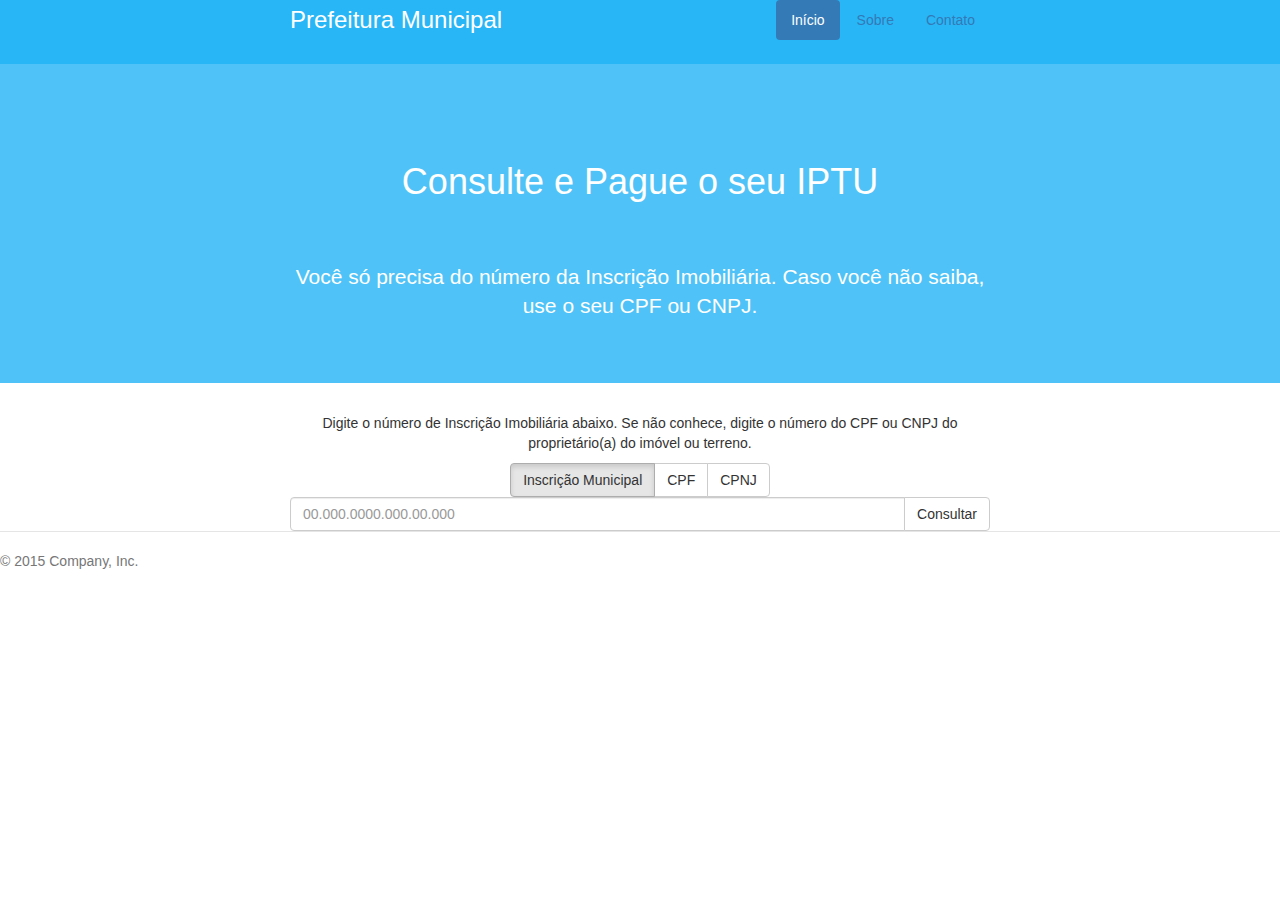
==== webapp/index.html @ adbd4854 "consulta page created" ====
<!DOCTYPE html>
<html lang="en">
   <head>
      <meta charset="utf-8">
      <meta name="viewport" content="width=device-width, initial-scale=1">

      <title>IPTU Online</title>

      <!-- Bootstrap -->
      <link href="css/bootstrap.min.css" rel="stylesheet">

      <!-- Custom styles for this template -->
      <link href="style.css" rel="stylesheet">

      <!-- HTML5 shim and Respond.js for IE8 support of HTML5 elements and media queries -->
      <!-- WARNING: Respond.js doesn't work if you view the page via file:// -->
      <!--[if lt IE 9]>
<script src="https://oss.maxcdn.com/html5shiv/3.7.2/html5shiv.min.js"></script>
<script src="https://oss.maxcdn.com/respond/1.4.2/respond.min.js"></script>
<![endif]-->
   </head>
   <body>
      <div class="">
         <div class="header clearfix">
            <div class="container">
               <nav>
                  <ul class="nav nav-pills pull-right">
                     <li class="active"><a href="#">Início</a></li>
                     <li><a href="#">Sobre</a></li>
                     <li><a href="#">Contato</a></li>
                  </ul>
               </nav>
               <h3 class="text-muted">Prefeitura Municipal</h3>
            </div>
         </div>

         <div class="jumbotron">
            <div class="container">
               <h1>Consulte e Pague o seu IPTU</h1>
               <p class="lead">Você só precisa do número da Inscrição Imobiliária. Caso você não saiba, use o seu CPF ou CNPJ.</p>
            </div>   
         </div>

         <div class="container text-center">

            <p>Digite o número de Inscrição Imobiliária abaixo. Se não conhece, digite o número do CPF ou CNPJ do proprietário(a) do imóvel ou terreno.</p>

            <div class="btn-group" role="group" aria-label="...">
               <button type="button" class="btn btn-default active">Inscrição Municipal</button>
               <button type="button" class="btn btn-default">CPF</button>
               <button type="button" class="btn btn-default">CPNJ</button>
            </div>

            <form>

               <div class="input-group">
                  <input type="number" class="form-control" id="" placeholder="00.000.0000.000.00.000">
                  <span class="input-group-btn">
                     <button class="btn btn-default" type="button">Consultar</button>
                  </span>
               </div>

            </form>

         </div>


         <footer class="footer">
            <p>&copy; 2015 Company, Inc.</p>
         </footer>

      </div>

      <script src="https://ajax.googleapis.com/ajax/libs/jquery/1.11.3/jquery.min.js"></script>
      <script src="js/bootstrap.min.js"></script>
      
   </body>
</html>
---- webapp/style.css ----
/* Space out content a bit */
body {
   padding-bottom: 20px;
}

/* Everything but the jumbotron gets side spacing for mobile first views */
.header,
.marketing,
.footer {
   padding-right: 15px;
   padding-left: 15px;
}

/* Custom page header */
.header {
   background-color: #29B6F6;
   height: 64px;
}

/* Make the masthead heading the same height as the navigation */
.header h3,
.header p {
   margin-top: 0;
   margin-bottom: 0;
   line-height: 40px;
   color: white;
}

/* Custom page footer */
.footer {
   padding-top: 19px;
   color: #777;
   border-top: 1px solid #e5e5e5;
}

/* Customize container */
@media (min-width: 768px) {
   .jumbotron .container,
   .container {
      max-width: 730px;
   }
}
.container-narrow > hr {
   margin: 30px 0;
}

/* Main marketing message and sign up button */
.jumbotron {
   text-align: center;
   border-bottom: 1px solid #e5e5e5;
   background-color: #4FC3F7;
}
.jumbotron .btn {
   padding: 14px 24px;
   font-size: 21px;
}

.jumbotron h1 {
   font-size: 36px;
   font-weight: 100;
   margin-top: 50px;
   margin-bottom: 60px;
   color: white;
}

.jumbotron p {
   font-weight: 200;
   color: white;
}

/* Supporting marketing content */
.marketing {
   margin: 40px 0;
}
.marketing p + h4 {
   margin-top: 28px;
}

/* Responsive: Portrait tablets and up */
@media screen and (min-width: 768px) {
   /* Remove the padding we set earlier */
   .header,
   .marketing,
   .footer {
      padding-right: 0;
      padding-left: 0;
   }
   
   /* Remove the bottom border on the jumbotron for visual effect */
   .jumbotron {
      border-bottom: 0;
   }
}
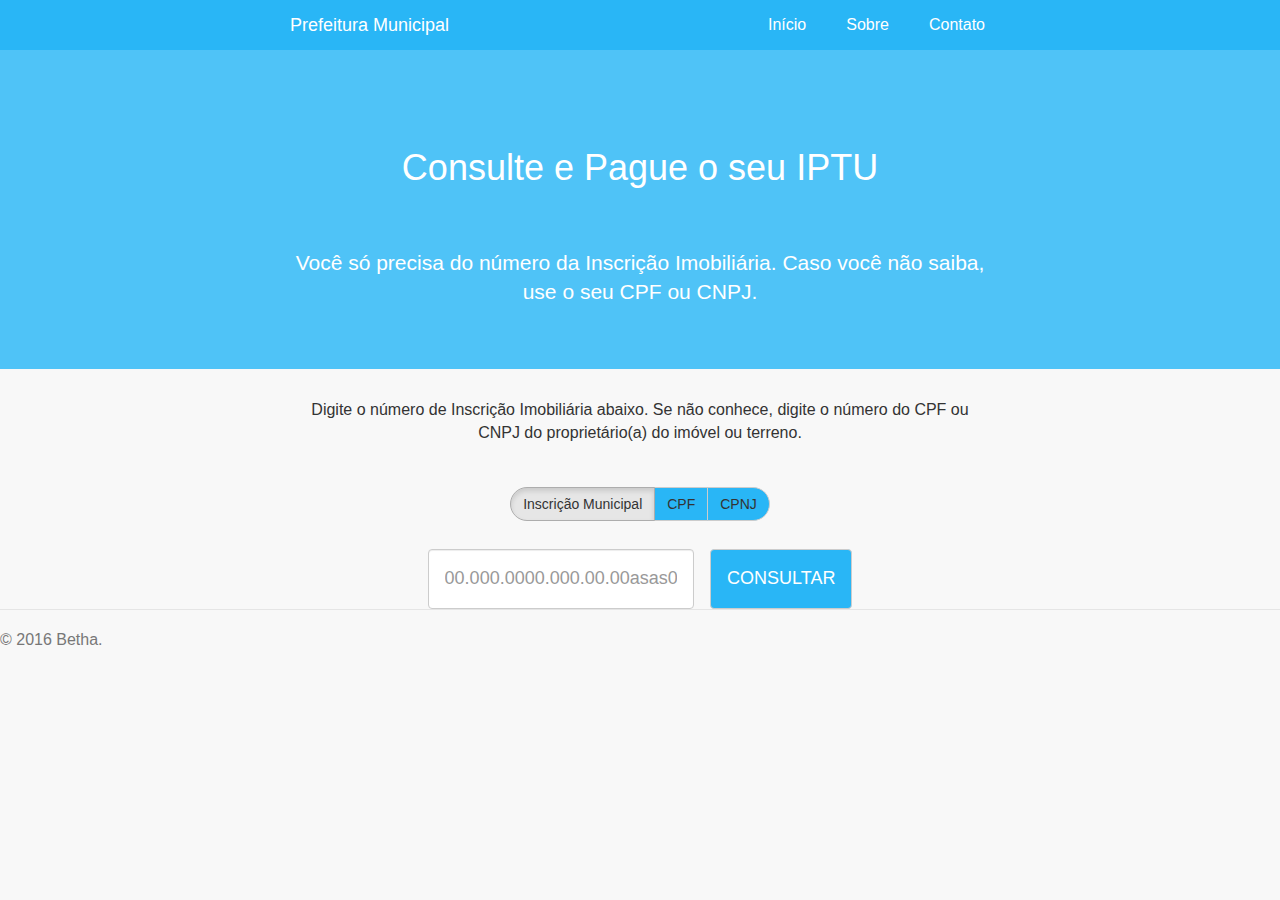
==== commit 9970f57b: "results and index page almost done" ====
--- a/webapp/index.html
+++ b/webapp/index.html
@@ -20,7 +20,36 @@
 <![endif]-->
    </head>
    <body>
+
       <div class="">
+
+         <div class="navbar navbar-inverse navbar-static-top" role="navigation">
+            <div class="container">
+               <div class="navbar-header">
+                  <button type="button" class="navbar-toggle collapsed" data-toggle="collapse" data-target=".navbar-collapse">
+                     <span class="sr-only">Toggle navigation</span>
+                     <span class="icon-bar"></span>
+                     <span class="icon-bar"></span>
+                     <span class="icon-bar"></span>
+                  </button>
+                  
+                  <a class="navbar-brand" href="#">Prefeitura Municipal</a>
+
+               </div>
+
+               <div class="navbar-collapse collapse">
+
+                  <ul class="nav navbar-nav navbar-right">
+                     <li><a href="#"><span>Início</span></a></li>
+                     <li><a href="#"><span>Sobre</span></a></li>
+                     <li><a href="#"><span>Contato</span></a></li>
+                  </ul>
+
+               </div>
+            </div>
+         </div>
+
+<!--
          <div class="header clearfix">
             <div class="container">
                <nav>
@@ -33,6 +62,7 @@
                <h3 class="text-muted">Prefeitura Municipal</h3>
             </div>
          </div>
+-->
 
          <div class="jumbotron">
             <div class="container">
@@ -51,28 +81,27 @@
                <button type="button" class="btn btn-default">CPNJ</button>
             </div>
 
-            <form>
-
-               <div class="input-group">
-                  <input type="number" class="form-control" id="" placeholder="00.000.0000.000.00.000">
-                  <span class="input-group-btn">
-                     <button class="btn btn-default" type="button">Consultar</button>
-                  </span>
+            <form class="form-inline custom-input">
+               <div class="form-group">
+                  <input type="number" class="form-control" id="" placeholder="00.000.0000.000.00.00asas0">
                </div>
 
+               <button type="submit" class="btn btn-default">CONSULTAR</button>
             </form>
+
+
 
          </div>
 
 
          <footer class="footer">
-            <p>&copy; 2015 Company, Inc.</p>
+            <p>&copy; 2016 Betha.</p>
          </footer>
 
       </div>
 
       <script src="https://ajax.googleapis.com/ajax/libs/jquery/1.11.3/jquery.min.js"></script>
       <script src="js/bootstrap.min.js"></script>
-      
+
    </body>
 </html>--- a/webapp/style.css
+++ b/webapp/style.css
@@ -1,9 +1,19 @@
 /* Space out content a bit */
+/*
 body {
-   padding-bottom: 20px;
-}
-
-/* Everything but the jumbotron gets side spacing for mobile first views */
+padding-bottom: 20px;
+}
+*/
+
+html, body {
+   font-family: 'Source Sans Pro', sans-serif;
+   font-size: 16px;
+   background-color: #f8f8f8;
+   margin-left: auto;
+   margin-right: auto;
+   margin-bottom: 50px;
+}
+
 .header,
 .marketing,
 .footer {
@@ -11,13 +21,18 @@
    padding-left: 15px;
 }
 
-/* Custom page header */
 .header {
    background-color: #29B6F6;
    height: 64px;
 }
 
-/* Make the masthead heading the same height as the navigation */
+.header li a {
+   border-radius: 100px;
+   padding-left: 25px;
+   padding-right: 25px;
+   margin-left: 15px;
+}
+
 .header h3,
 .header p {
    margin-top: 0;
@@ -26,14 +41,65 @@
    color: white;
 }
 
-/* Custom page footer */
+.btn-group {
+   margin: 32px 0 28px 0;
+}
+
+.custom-input {
+   width: auto;
+}
+
+.content {
+   overflow: hidden;
+   position: relative;
+   max-width: 100%;
+   width: 100%;
+   height: 200px;
+   background-color: white;
+   height: auto;
+   margin-bottom: 25px;
+   margin-left: auto;
+   margin-right: auto;
+   margin-top: 36px;
+   padding: 10px 25px 25px 25px;
+   border-radius: 3px;
+   box-shadow: 0 2px 5px 0 rgba(0, 0, 0, 0.24);
+}
+
+
+/* Weird thing 'bout this.
+If font-size is even, the text inside the input
+will be cutted off. 
+
+Welcome to the weirdness world of web-developmentz */
+.custom-input input,
+.custom-input button {
+   padding: 16px;
+   height: auto;
+   font-size: 18px;
+}
+
+.custom-input .btn {
+   margin-left: 12px;
+   background: #29B6F6;
+   color: white;
+}
+
+.btn {
+   background: #29B6F6;
+}
+
+
+.btn-group .btn {
+   border-radius: 100px;
+}
+
 .footer {
    padding-top: 19px;
    color: #777;
    border-top: 1px solid #e5e5e5;
 }
 
-/* Customize container */
 @media (min-width: 768px) {
    .jumbotron .container,
    .container {
@@ -44,7 +110,6 @@
    margin: 30px 0;
 }
 
-/* Main marketing message and sign up button */
 .jumbotron {
    text-align: center;
    border-bottom: 1px solid #e5e5e5;
@@ -68,7 +133,6 @@
    color: white;
 }
 
-/* Supporting marketing content */
 .marketing {
    margin: 40px 0;
 }
@@ -76,18 +140,212 @@
    margin-top: 28px;
 }
 
-/* Responsive: Portrait tablets and up */
 @media screen and (min-width: 768px) {
-   /* Remove the padding we set earlier */
+
    .header,
    .marketing,
    .footer {
       padding-right: 0;
       padding-left: 0;
    }
-   
-   /* Remove the bottom border on the jumbotron for visual effect */
+
    .jumbotron {
       border-bottom: 0;
    }
+
+}
+
+.ins-imobiliaria {
+   font-size: 48px;
+   font-weight: 400;
+   margin: 0;
+}
+
+
+
+/* Removes the spin button from Chrome and webkit browsers.
+Man, it is annoying some times */
+input[type=number]::-webkit-inner-spin-button, 
+input[type=number]::-webkit-outer-spin-button { 
+   -webkit-appearance: none; 
+   margin: 0; 
+}
+
+.infos {
+   font-weight: 200;
+}
+
+
+
+.endereco {
+   line-height: 22px;
+}
+
+.right p {
+   margin-bottom: -30px;
+   margin: 0px;
+   vertical-align: top;
+}
+
+.left {
+   float: left;
+   height: 100%;
+   clear: both;
+   position: relative;
+}
+
+.barcode {
+   height: auto;
+   margin: 0;
+   padding: 0;
+   width: 100%;
+   max-width: 150px;
+   display: block;
+   margin: auto;
+
+}
+.nopadding {
+   padding-left: 0 !important;
+   padding-right: 0 !important;
+   margin-left: 0 !important;
+   margin-right: 0 !important;
+}
+
+.info-pagamento h2 {
+   padding: 0;
+   margin-top: 0;
+}
+
+.btasn {
+
+   font-size: 14px;
+   font-weight: 400;
+   line-height: 1.1;
+   text-transform: uppercase;
+   letter-spacing: inherit;
+   color: rgba(255, 255, 255, 0.87);
+}
+.test {
+   background-color: #E5615C;
+   color: white;
+   font-weight: 100;
+}
+
+.test p {
+   font-weight: 100;
+}
+
+.glyphicon.glyphicon-one-fine-dot:before {
+   content: "\25cf";
+   font-size: 1em;
+   margin-right: 12px;
+}
+
+.icon-green {
+   color: #A8E763;
+}
+
+.icon-orange {
+   color: #FF7A75;
+}
+
+.detalhes-conta-anual h1 {
+   margin-bottom: 6px;
+}
+
+.legenda {
+   color: #4a4a4a;
+   font-weight: 200;
+   font-size: 14px;
+}
+
+/*
+.row {
+display: -webkit-box;
+display: -webkit-flex;
+display: -ms-flexbox;
+display:         flex;
+}
+*/
+
+.caracteristicas hr {
+   margin: 2px 0;
+}
+
+.caracteristicas .valor {
+   margin: 0;
+   font-size: 18px;
+}
+
+
+
+@media only screen and (max-width: 500px) {
+   body {
+
+   }
+
+   .barcode {
+      max-width: 64px;
+   }
+
+   h1,
+   .ins-imobiliaria {
+      font-size: 28px;
+   }
+}
+
+.categoria {
+   font-size: 12px;
+   margin: 0;
+   color: #888888;
+}
+
+h3 {
+   margin: 0;
+}
+
+.inicio {
+   margin-top: 56px;
+}
+
+.logotype {
+   float: left;
+   height: 50px;
+   margin: 0px;
+   padding: 0px;
+}
+
+.navbar {
+   background: #29B6F6;
+   margin: 0;
+}
+
+.navbar .nav > li > a {
+   padding: 15px 0px;
+}
+
+.navbar-inverse .navbar-brand {
+   color: white;
+}
+
+.navbar .nav > li > a > span { 
+   color: white; 
+   font-weight: 500;
+   padding: 8px 20px 8px 20px;
+}
+
+.navbar .nav > li > a > span:hover { 
+   border-radius: 28px;
+   background: #1ea1e0 ;
+}
+.navbar-static-top {
+   border: 0;
+}
+
+.navbar-inverse .navbar-toggle {
+   border: 0;
+}
+
+.navbar-inverse .navbar-toggle:focus, .navbar-inverse .navbar-toggle:hover {
+   background: none;
 }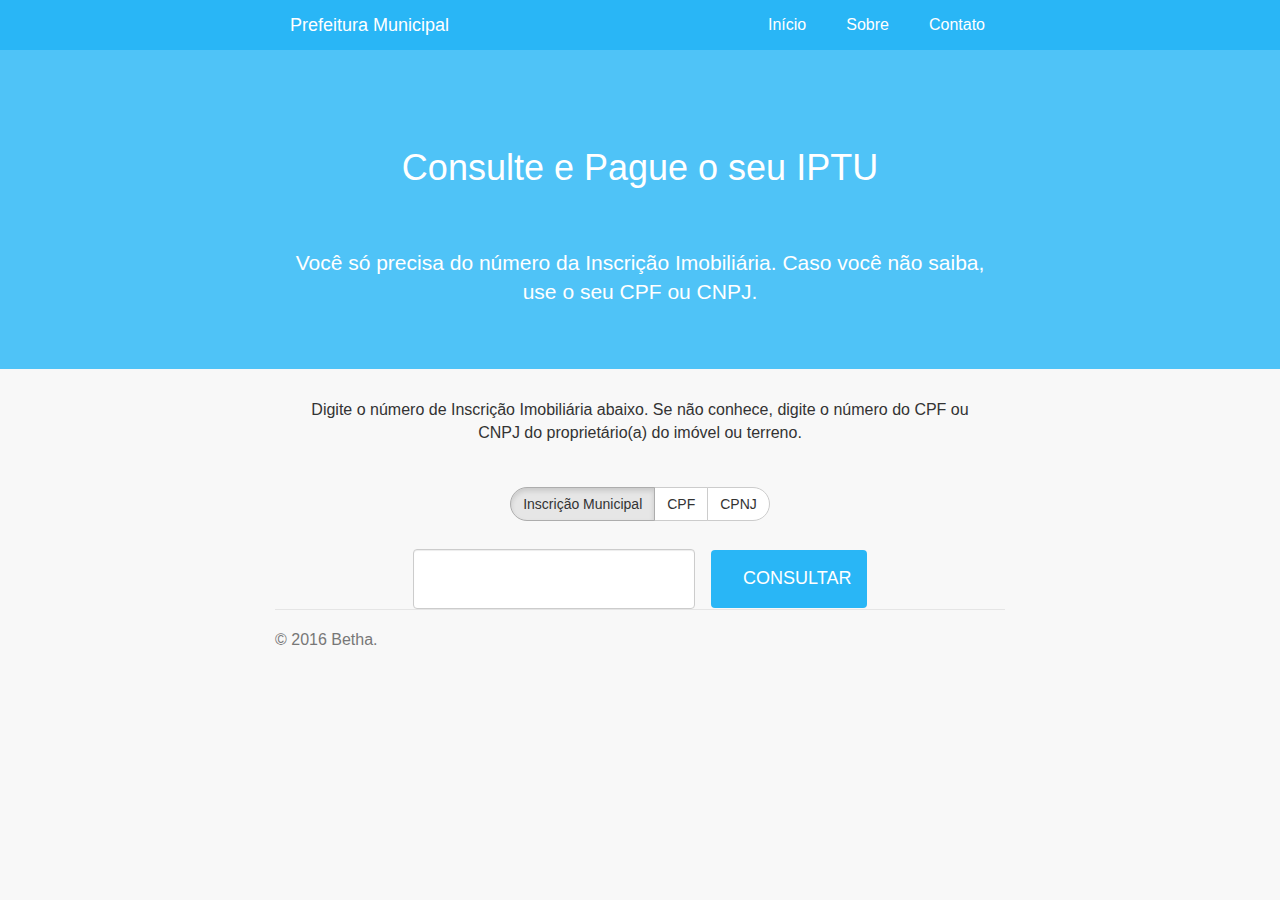
==== commit 9acbcd3c: "dashboard created; bug on tabs corner radius" ====
--- a/webapp/index.html
+++ b/webapp/index.html
@@ -83,18 +83,15 @@
 
             <form class="form-inline custom-input">
                <div class="form-group">
-                  <input type="number" class="form-control" id="" placeholder="00.000.0000.000.00.00asas0">
+                  <input type="text" class="form-control" id="cpf">
                </div>
 
                <button type="submit" class="btn btn-default">CONSULTAR</button>
             </form>
 
-
-
          </div>
 
-
-         <footer class="footer">
+         <footer class="footer container">
             <p>&copy; 2016 Betha.</p>
          </footer>
 
@@ -102,6 +99,9 @@
 
       <script src="https://ajax.googleapis.com/ajax/libs/jquery/1.11.3/jquery.min.js"></script>
       <script src="js/bootstrap.min.js"></script>
+      
+      <script src="jquery.maskedinput.min.js" type="text/javascript"></script>
+      <script src="scripts.js" type="text/javascript"></script>
 
    </body>
 </html>--- a/webapp/style.css
+++ b/webapp/style.css
@@ -75,6 +75,7 @@
 .custom-input input,
 .custom-input button {
    padding: 16px;
+   padding-left: 32px;
    height: auto;
    font-size: 18px;
 }
@@ -83,12 +84,8 @@
    margin-left: 12px;
    background: #29B6F6;
    color: white;
-}
-
-.btn {
-   background: #29B6F6;
-}
-
+   border: 0;
+}
 
 .btn-group .btn {
    border-radius: 100px;
@@ -348,4 +345,74 @@
 
 .navbar-inverse .navbar-toggle:focus, .navbar-inverse .navbar-toggle:hover {
    background: none;
-}+}
+
+/*FOR DARSHBOARD*/
+
+.col-xs-1-5, .col-sm-1-5, .col-md-1-5, .col-lg-1-5 {
+	position: relative;
+	min-height: 1px;
+	padding-right: 15px;
+	padding-left: 15px;
+}
+
+.col-xs-1-5 {
+	width: 20%;
+	float: left;
+}
+@media (min-width: 768px) {
+	.col-sm-1-5 {
+		width: 20%;
+		float: left;
+	}				
+}
+@media (min-width: 992px) {
+	.col-md-1-5 {
+		width: 20%;
+		float: left;
+	}
+}
+@media (min-width: 1200px) {
+	.col-lg-1-5 {
+		width: 20%;
+		float: left;
+	}
+}
+.dia-dash {
+   font-size: 10px;
+   margin-bottom: 0;
+}
+
+.valor-dash {
+   font-size: 28px;
+}
+
+.tabs-dias div {
+   background-color: #ecf0f1;
+   padding-top: 18px;
+   border-bottom: 1px solid #dbdbdb;
+}
+
+.right-panel {
+   padding-top: 25px;
+}
+
+.tabs-dias {
+   border-top-left-radius: 4px;
+   border-top-right-radius: 4px;
+   border-top: 1px solid #dbdbdb;
+   border-left: 1px solid #dbdbdb;
+   border-right: 1px solid #dbdbdb;
+   overflow: initial;
+}
+
+.right-panel div .tab-selecionada {
+   background-color: white;
+   border-top-left-radius: 4px;
+   border-top-right-radius: 4px;
+   border-top: 1px solid #dbdbdb;
+   border-left: 1px solid #dbdbdb;
+   border-right: 1px solid #dbdbdb;
+   padding-top: 29px; /* 2px from the corner radius + 1 from border + margin-top * 2 = 29 */
+   margin-top: -12px;
+}
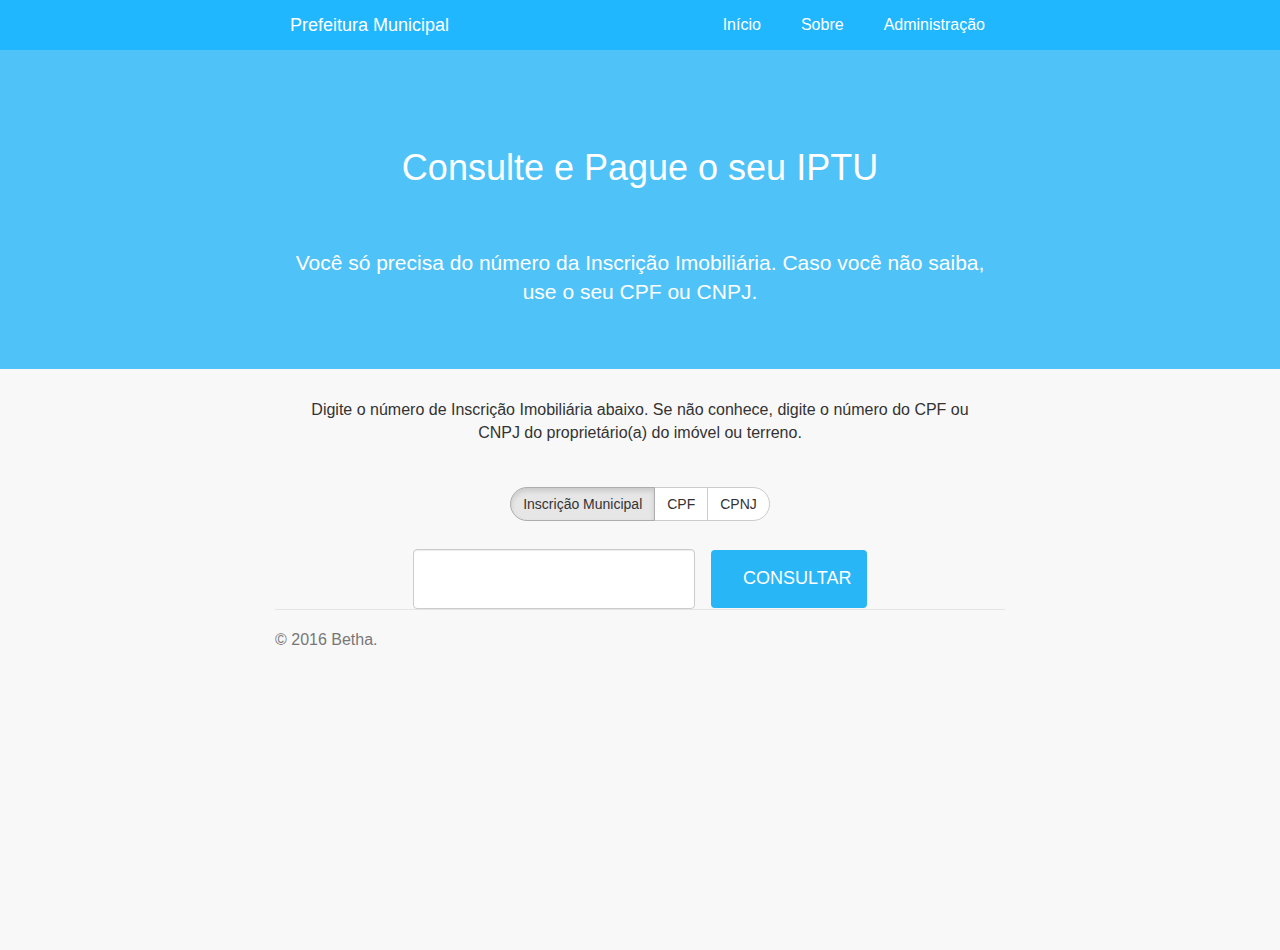
==== commit b1668f5d: "Index and results page now link to Darshboard." ====
--- a/webapp/index.html
+++ b/webapp/index.html
@@ -42,7 +42,7 @@
                   <ul class="nav navbar-nav navbar-right">
                      <li><a href="#"><span>Início</span></a></li>
                      <li><a href="#"><span>Sobre</span></a></li>
-                     <li><a href="#"><span>Contato</span></a></li>
+                     <li><a href="dashboard.html"><span>Administração</span></a></li>
                   </ul>
 
                </div>
--- a/webapp/style.css
+++ b/webapp/style.css
@@ -12,7 +12,9 @@
    margin-left: auto;
    margin-right: auto;
    margin-bottom: 50px;
-}
+   height: 100%;
+}
+
 
 .header,
 .marketing,
@@ -27,7 +29,6 @@
 }
 
 .header li a {
-   border-radius: 100px;
    padding-left: 25px;
    padding-right: 25px;
    margin-left: 15px;
@@ -158,6 +159,9 @@
    margin: 0;
 }
 
+li a {
+   
+}
 
 
 /* Removes the spin button from Chrome and webkit browsers.
@@ -265,7 +269,8 @@
 }
 */
 
-.caracteristicas hr {
+.caracteristicas hr,
+h4 + hr {
    margin: 2px 0;
 }
 
@@ -313,7 +318,7 @@
 }
 
 .navbar {
-   background: #29B6F6;
+   background: rgba(24, 180, 255, 0.96);
    margin: 0;
 }
 
@@ -350,33 +355,33 @@
 /*FOR DARSHBOARD*/
 
 .col-xs-1-5, .col-sm-1-5, .col-md-1-5, .col-lg-1-5 {
-	position: relative;
-	min-height: 1px;
-	padding-right: 15px;
-	padding-left: 15px;
+   position: relative;
+   min-height: 1px;
+   padding-right: 15px;
+   padding-left: 15px;
 }
 
 .col-xs-1-5 {
-	width: 20%;
-	float: left;
+   width: 20%;
+   float: left;
 }
 @media (min-width: 768px) {
-	.col-sm-1-5 {
-		width: 20%;
-		float: left;
-	}				
+   .col-sm-1-5 {
+      width: 20%;
+      float: left;
+   }				
 }
 @media (min-width: 992px) {
-	.col-md-1-5 {
-		width: 20%;
-		float: left;
-	}
+   .col-md-1-5 {
+      width: 20%;
+      float: left;
+   }
 }
 @media (min-width: 1200px) {
-	.col-lg-1-5 {
-		width: 20%;
-		float: left;
-	}
+   .col-lg-1-5 {
+      width: 20%;
+      float: left;
+   }
 }
 .dia-dash {
    font-size: 10px;
@@ -384,17 +389,20 @@
 }
 
 .valor-dash {
-   font-size: 28px;
+   font-size: 22px;
 }
 
 .tabs-dias div {
-   background-color: #ecf0f1;
    padding-top: 18px;
    border-bottom: 1px solid #dbdbdb;
+   z-index: -333;
 }
 
 .right-panel {
-   padding-top: 25px;
+   margin-top: 25px;
+   padding-left: 25px;
+   padding-right: 25px;
+
 }
 
 .tabs-dias {
@@ -403,7 +411,11 @@
    border-top: 1px solid #dbdbdb;
    border-left: 1px solid #dbdbdb;
    border-right: 1px solid #dbdbdb;
-   overflow: initial;
+   z-index: 99;
+   position: relative;
+   background-color: #ecf0f1;
+   background-clip: border-box;
+
 }
 
 .right-panel div .tab-selecionada {
@@ -413,6 +425,95 @@
    border-top: 1px solid #dbdbdb;
    border-left: 1px solid #dbdbdb;
    border-right: 1px solid #dbdbdb;
+   border-bottom: 1px solid white;
    padding-top: 29px; /* 2px from the corner radius + 1 from border + margin-top * 2 = 29 */
    margin-top: -12px;
 }
+
+.dash-box {
+   margin-top: 25px;
+}
+
+.dash-box-content {
+   padding: 25px 0;
+   border-top: 1px solid #dbdbdb;
+   border-left: 1px solid #dbdbdb;
+   border-right: 1px solid #dbdbdb;
+   border-bottom: 1px solid #dbdbdb;
+   background: white;
+   margin-bottom: 25px;
+}
+
+.tabs-dias ~ .dash-box-content {
+   border-top: 0;
+}
+.detalhes-usuarios-online .glyphicon {
+   vertical-align: middle;
+   font-size: 20px;
+   display: inline-block;
+   margin-top: -5px;
+   margin-right: 5px;
+}
+
+.menu-lateral {
+   padding: 0;
+   border-right: 1px solid #dbdbdb;
+   height: 100%;  
+   float: left;
+   position: fixed;
+}
+
+.menu-lateral .glyphicon {
+   font-size: 12px;
+   vertical-align: baseline;
+   margin-right: 10px;
+}
+
+div .menu-lateral ul li a {
+   color: #333;
+}
+
+.menu-lateral ul li {
+   margin: 0;
+}
+
+.menu-lateral .nav-pills>li>a {
+   border-radius: 0;
+}
+
+.active {
+   background-color: rgba(24, 180, 255, 0.96);
+}
+
+.nav-pills > li.active > a, 
+.nav-pills > li.active > a:focus,
+.nav-pills > li.active > a:hover {
+   background-color: rgba(24, 180, 255, 0.96);
+}
+
+
+.navbar-inverse .navbar-nav>.open>a,
+.navbar-inverse .navbar-nav>.open>a:focus,
+.navbar-inverse .navbar-nav>.open>a:hover {
+   background-color: transparent;
+}
+
+.conteudo {
+   float: right;
+}
+
+.navbar-inverse {
+   border: 0;
+}
+.dashboard {
+   margin-top: 50px;
+}
+
+.bloco {
+   padding: 25px 15px 5px 15px;;
+   color: #c4c4c4;
+   font-weight: 500;
+   font-size: 10px;
+   text-transform: uppercase;
+
+}
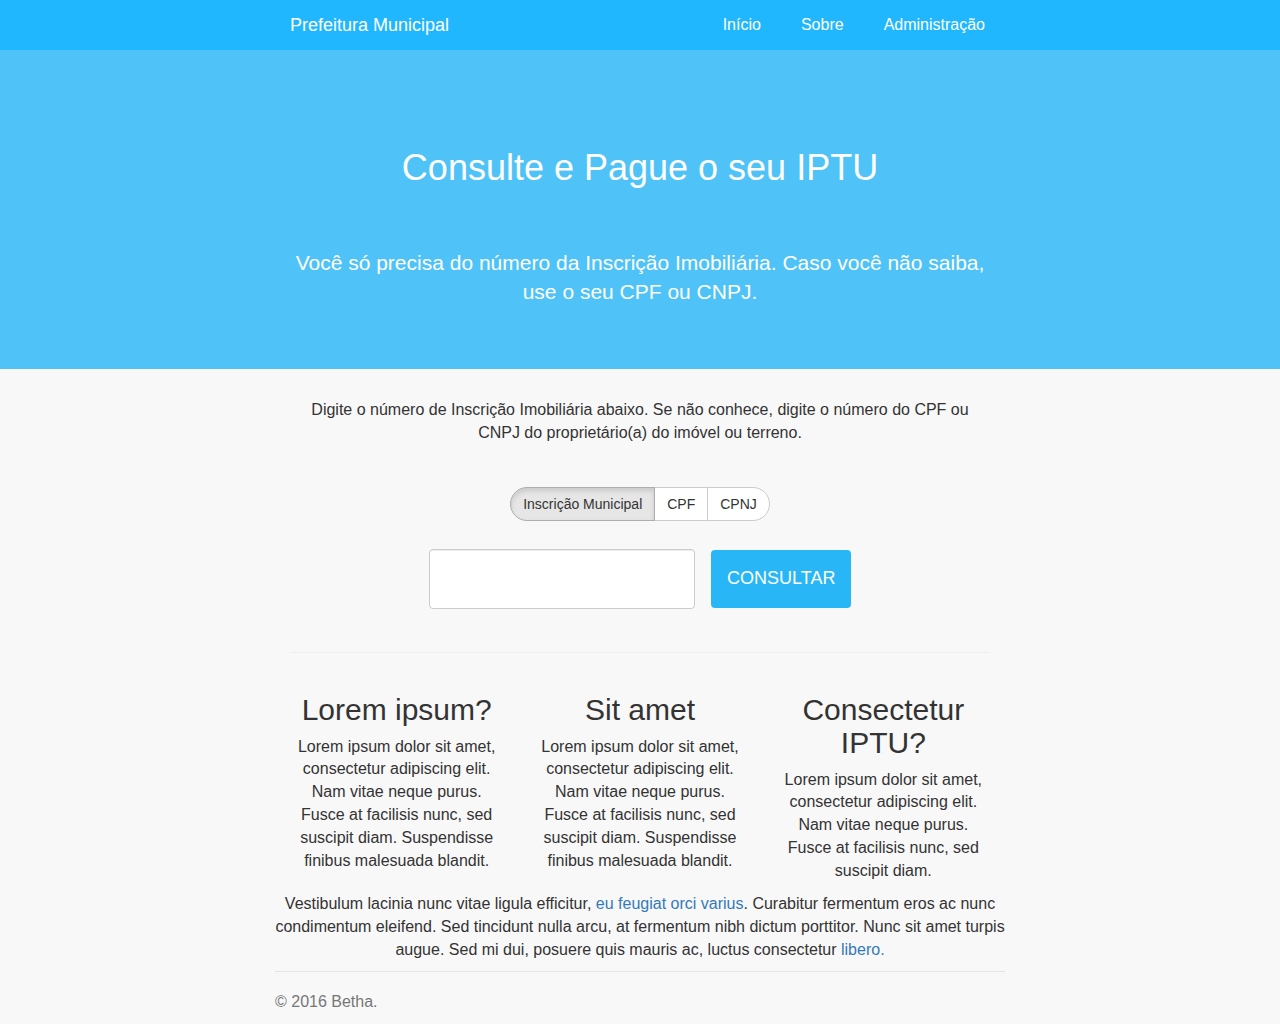
==== commit 6d1968ad: "Some bug fixes at dashboard's responsiveness" ====
--- a/webapp/index.html
+++ b/webapp/index.html
@@ -32,15 +32,15 @@
                      <span class="icon-bar"></span>
                      <span class="icon-bar"></span>
                   </button>
-                  
-                  <a class="navbar-brand" href="#">Prefeitura Municipal</a>
+
+                  <a class="navbar-brand" href="index.html">Prefeitura Municipal</a>
 
                </div>
 
                <div class="navbar-collapse collapse">
 
                   <ul class="nav navbar-nav navbar-right">
-                     <li><a href="#"><span>Início</span></a></li>
+                     <li><a href="index.html"><span>Início</span></a></li>
                      <li><a href="#"><span>Sobre</span></a></li>
                      <li><a href="dashboard.html"><span>Administração</span></a></li>
                   </ul>
@@ -48,21 +48,6 @@
                </div>
             </div>
          </div>
-
-<!--
-         <div class="header clearfix">
-            <div class="container">
-               <nav>
-                  <ul class="nav nav-pills pull-right">
-                     <li class="active"><a href="#">Início</a></li>
-                     <li><a href="#">Sobre</a></li>
-                     <li><a href="#">Contato</a></li>
-                  </ul>
-               </nav>
-               <h3 class="text-muted">Prefeitura Municipal</h3>
-            </div>
-         </div>
--->
 
          <div class="jumbotron">
             <div class="container">
@@ -73,6 +58,8 @@
 
          <div class="container text-center">
 
+
+
             <p>Digite o número de Inscrição Imobiliária abaixo. Se não conhece, digite o número do CPF ou CNPJ do proprietário(a) do imóvel ou terreno.</p>
 
             <div class="btn-group" role="group" aria-label="...">
@@ -81,15 +68,74 @@
                <button type="button" class="btn btn-default">CPNJ</button>
             </div>
 
-            <form class="form-inline custom-input">
-               <div class="form-group">
-                  <input type="text" class="form-control" id="cpf">
+            <form class="form-inline custom-input" action="consulta.html">
+
+<!--               <div class="row">-->
+
+<!--                  <div class="form-group col-xl-12 col-sm-12 text-center">-->
+                     <input type="text" class="form-control" id="cpf">
+<!--                  </div>-->
+                  
+<!--               </div>-->
+               
+<!--               <div class="row">-->
+
+<!--                  <div class="col-xl-12 col-sm-12 text-center">-->
+                     <button type="submit" class="btn btn-default">CONSULTAR</button>
+<!--                  </div>-->
+
+<!--               </div>-->
+
+            </form>
+
+
+
+            <br />
+
+            <hr>
+
+
+            <div class="row">
+
+               <div class="col-sm-4">
+
+                  <h2>Lorem ipsum?</h2>
+
+                  <p>Lorem ipsum dolor sit amet, consectetur adipiscing elit. Nam vitae neque purus. Fusce at facilisis nunc, sed suscipit diam. Suspendisse finibus malesuada blandit.</p>
+
                </div>
 
-               <button type="submit" class="btn btn-default">CONSULTAR</button>
-            </form>
+               <div class="col-sm-4">
+
+                  <h2>Sit amet</h2>
+
+                  <p>Lorem ipsum dolor sit amet, consectetur adipiscing elit. Nam vitae neque purus. Fusce at facilisis nunc, sed suscipit diam. Suspendisse finibus malesuada blandit.</p>
+
+               </div>
+
+               <div class="col-sm-4">
+
+                  <h2>Consectetur IPTU?</h2>
+
+                  <p>Lorem ipsum dolor sit amet, consectetur adipiscing elit. Nam vitae neque purus. Fusce at facilisis nunc, sed suscipit diam.</p>
+
+               </div>
+
+               <hr>
+
+               <br />
+               <br />
+               <br />
+
+               <p>Vestibulum lacinia nunc vitae ligula efficitur, <a href="#">eu feugiat orci varius</a>. Curabitur fermentum eros ac nunc condimentum eleifend. Sed tincidunt nulla arcu, at fermentum nibh dictum porttitor. Nunc sit amet turpis augue. Sed mi dui, posuere quis mauris ac, luctus consectetur <a href="#">libero.</a></p>
+
+            </div>
+
+
 
          </div>
+
+
 
          <footer class="footer container">
             <p>&copy; 2016 Betha.</p>
@@ -99,7 +145,7 @@
 
       <script src="https://ajax.googleapis.com/ajax/libs/jquery/1.11.3/jquery.min.js"></script>
       <script src="js/bootstrap.min.js"></script>
-      
+
       <script src="jquery.maskedinput.min.js" type="text/javascript"></script>
       <script src="scripts.js" type="text/javascript"></script>
 
--- a/webapp/style.css
+++ b/webapp/style.css
@@ -47,7 +47,7 @@
 }
 
 .custom-input {
-   width: auto;
+   width: 100%;
 }
 
 .content {
@@ -76,7 +76,6 @@
 .custom-input input,
 .custom-input button {
    padding: 16px;
-   padding-left: 32px;
    height: auto;
    font-size: 18px;
 }
